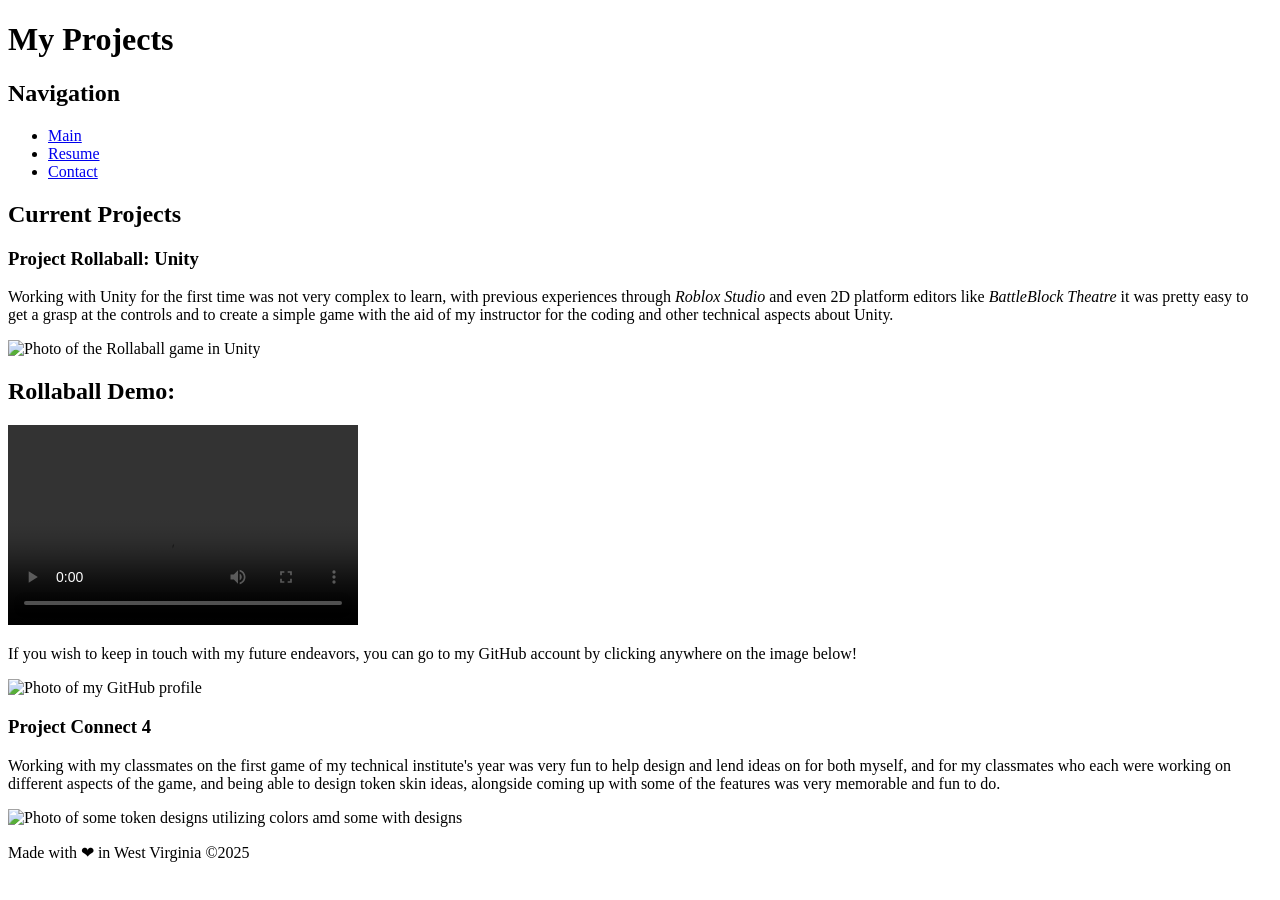
==== projects.html @ 7b650b83 "Add files via upload" ====
<!DOCTYPE html>
<html lang="en">
<head>
<link rel="icon" href="images/projects-icon.png" type="image/x-icon" sizes="16x16 32x32">
<title>Cameron Gaither's Projects</title>
<h1>My Projects</h1>
<link rel="stylesheet" href="styles/styles.css">
<nav role="navigation">
<h2>Navigation</h2>
<ul>
<li><a href="index.html">Main</a></li>
<li><a href="resume.html">Resume</a></li>
<li><a href="contact.html">Contact</a></li>
</ul>
</nav>
</head>
<body class="work">
<header>
<h2>Current Projects</h2>
</header>
<h3>Project Rollaball: Unity</h3>
<p>Working with Unity for the first time was not very complex to learn, 
with previous experiences through <em>Roblox Studio</em> and even 2D platform 
editors like <em>BattleBlock Theatre</em> it was pretty easy to get a grasp at the 
controls and to create a simple game with the aid of my instructor for the coding 
and other technical aspects about Unity.</p>
<img src="images/rollaball.png" alt="Photo of the Rollaball game in Unity" width="400" class="sliding-element2">
<br>
<h2>Rollaball Demo:</h2>
<video src="images/rollaball-demo.mp4" width="350" height="200" controls autoplay>
Your browser does not support the video tag.
</video>
<p>If you wish to keep in touch with my future endeavors, you can go to my GitHub account by clicking anywhere on the image below!</p>
<img src="images/github-profile.png" usemap="#image-map"  width="300" height="450" alt="Photo of my GitHub profile">
<map name="image-map">
    <area target="_blank" alt="GitHub" title="GitHub" href="https://github.com/cgaither2026" coords="0,0,397,616" shape="rect">
</map>
<br>
<h3>Project Connect 4</h3>
<p>Working with my classmates on the first game of my technical institute's year was 
very fun to help design and lend ideas on for both myself, and for my classmates who each 
were working on different aspects of the game, and being able to design token skin ideas, 
alongside coming up with some of the features was very memorable and fun to do.</p>
<img src="images/tokenideas.png" alt="Photo of some token designs utilizing colors amd some with designs" width="400" class="sliding-element3">
<footer>
<p>Made with &#x2764; in West Virginia &copy;2025</p>
</footer>
</body>
</html>
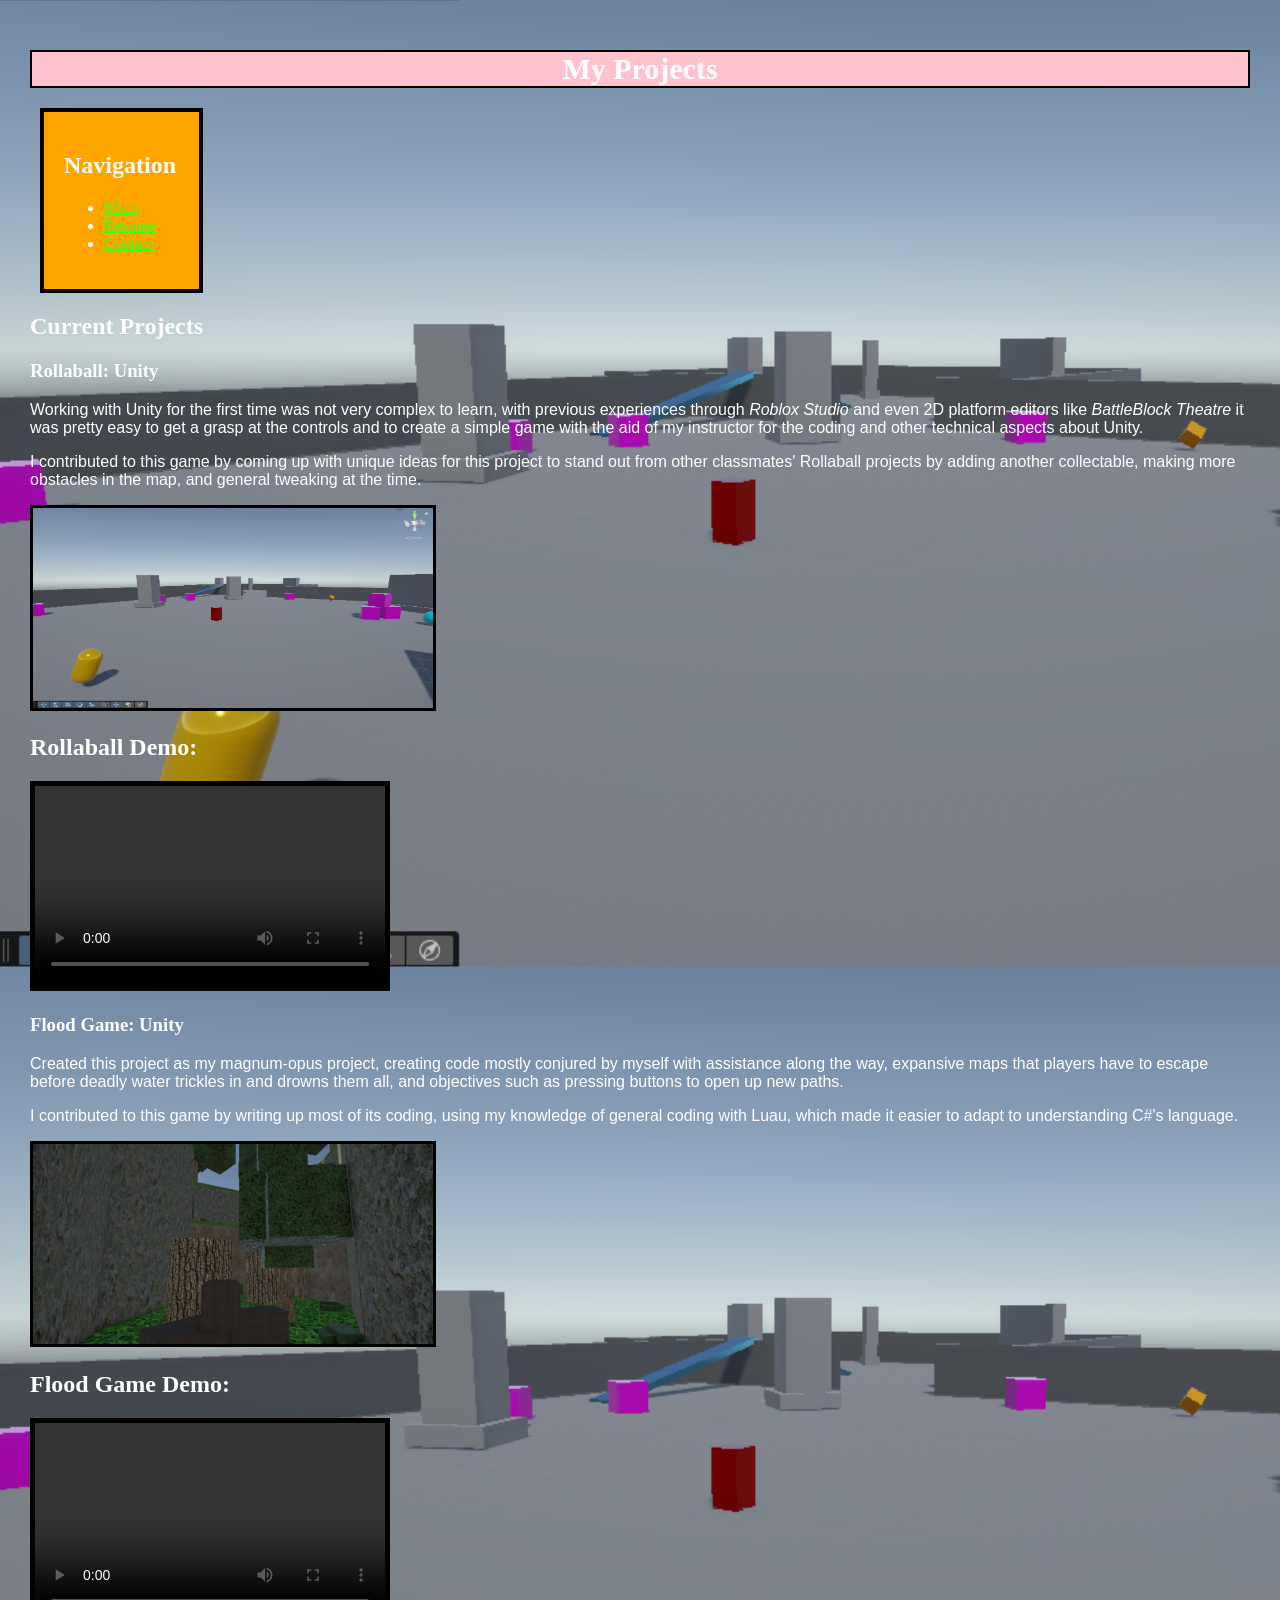
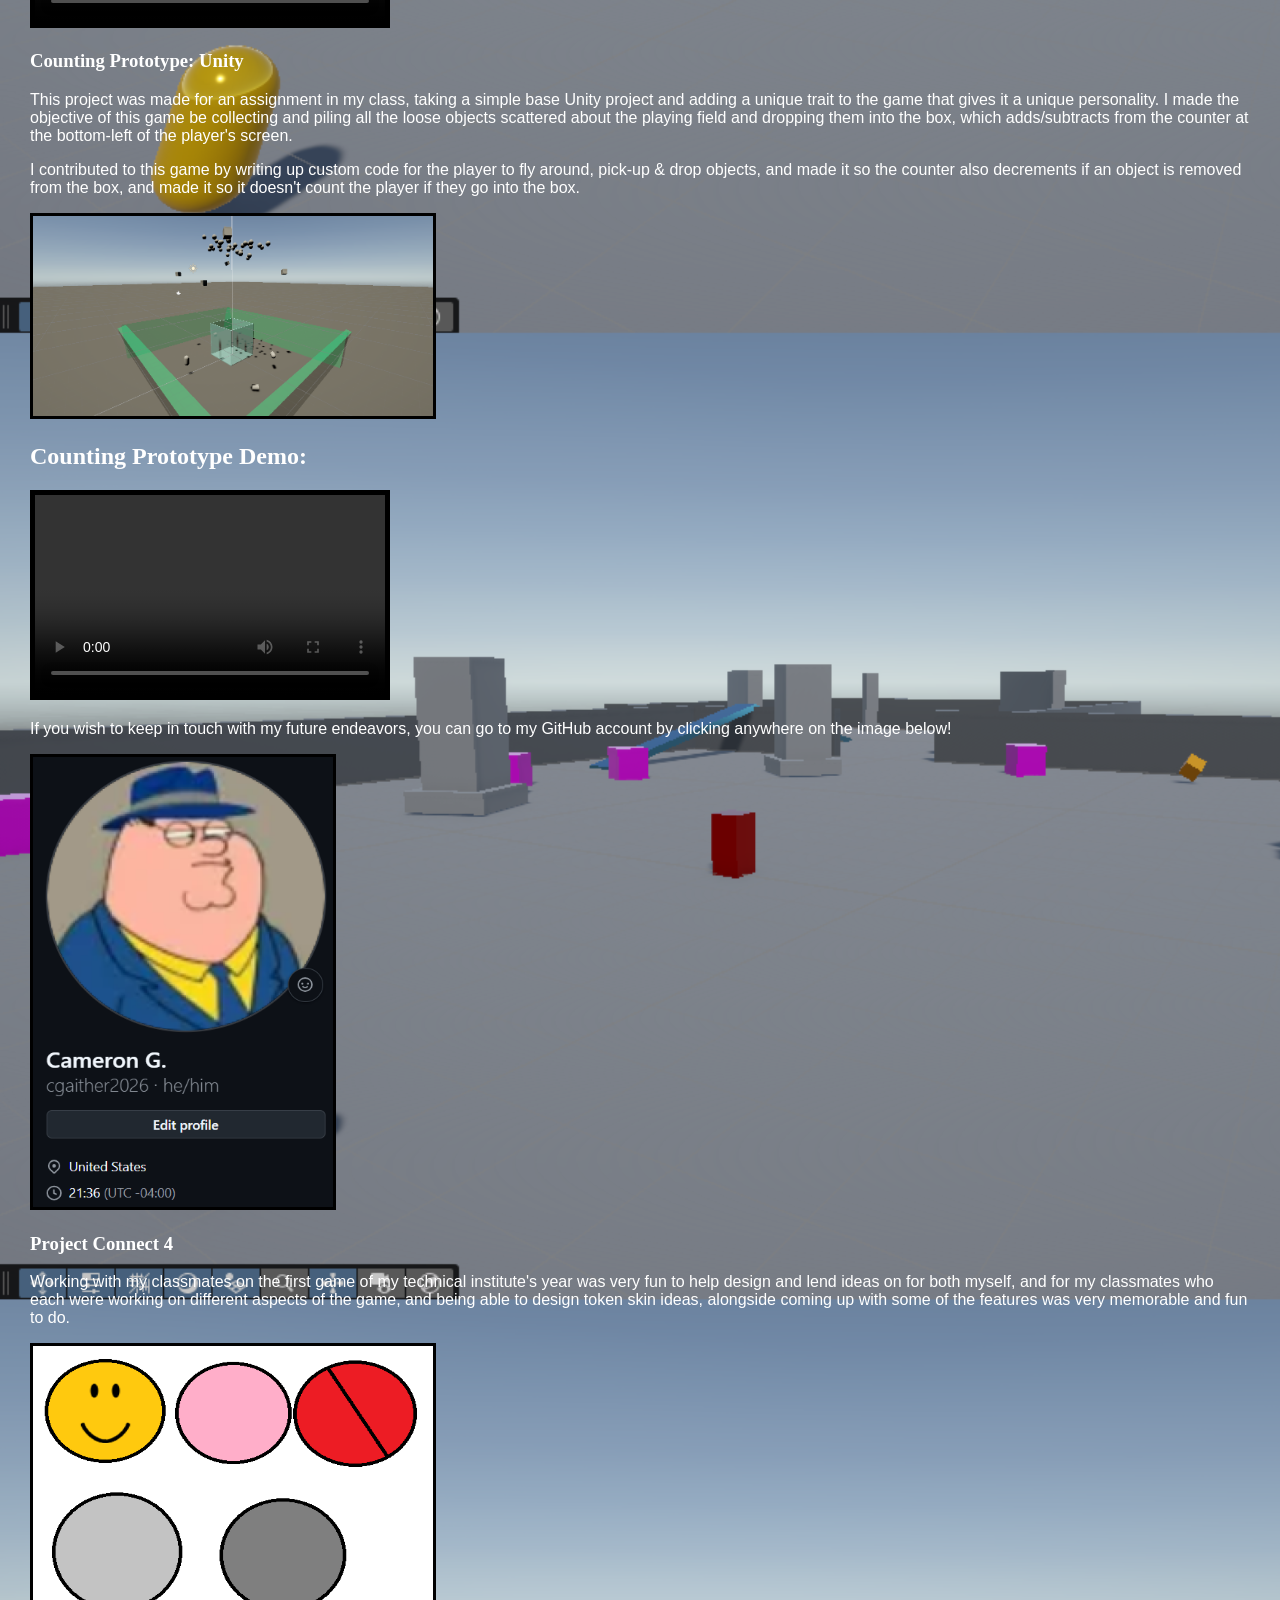
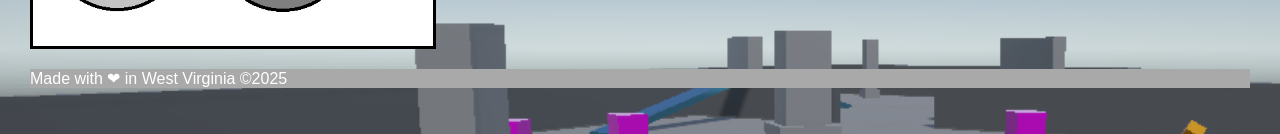
==== commit 3b9421e4: "Revision Added 2 additional projects to the projects section." ====
--- a/projects.html
+++ b/projects.html
@@ -18,16 +18,44 @@
 <header>
 <h2>Current Projects</h2>
 </header>
-<h3>Project Rollaball: Unity</h3>
+<h3>Rollaball: Unity</h3>
 <p>Working with Unity for the first time was not very complex to learn, 
 with previous experiences through <em>Roblox Studio</em> and even 2D platform 
 editors like <em>BattleBlock Theatre</em> it was pretty easy to get a grasp at the 
 controls and to create a simple game with the aid of my instructor for the coding 
 and other technical aspects about Unity.</p>
+<p>I contributed to this game by coming up with unique ideas for this project to stand out from other 
+classmates' Rollaball projects by adding another collectable, making more 
+obstacles in the map, and general tweaking at the time.</p>
 <img src="images/rollaball.png" alt="Photo of the Rollaball game in Unity" width="400" class="sliding-element2">
 <br>
 <h2>Rollaball Demo:</h2>
 <video src="images/rollaball-demo.mp4" width="350" height="200" controls autoplay>
+Your browser does not support the video tag.
+</video>
+<h3>Flood Game: Unity</h3>
+<p>Created this project as my magnum-opus project, creating code mostly conjured by myself with 
+assistance along the way, expansive maps that players have to escape before deadly water trickles in and drowns them 
+all, and objectives such as pressing buttons to open up new paths.</p>
+<p>I contributed to this game by writing up most of its coding, using my knowledge of general 
+coding with Luau, which made it easier to adapt to understanding C#'s language.</p>
+<img src="images/lostwoods.png" alt="Photo of the first Easy map: Lost Woods" width="400" class="sliding-element2">
+<br>
+<h2>Flood Game Demo:</h2>
+<video src="images/lostwoods-floodgame.mp4" width="350" height="200" controls autoplay>
+Your browser does not support the video tag.
+</video>
+<h3>Counting Prototype: Unity</h3>
+<p>This project was made for an assignment in my class, taking a simple base Unity project and adding a unique trait 
+to the game that gives it a unique personality. I made the objective of this game be collecting and piling all the 
+loose objects scattered about the playing field and dropping them into the box, which adds/subtracts from the 
+counter at the bottom-left of the player's screen.</p>
+<p>I contributed to this game by writing up custom code for the player to fly around, pick-up & drop objects, and made it so the counter also 
+decrements if an object is removed from the box, and made it so it doesn't count the player if they go into the box.</p>
+<img src="images/countingprototype-map.png" alt="Photo of the Counting Prototype's playing field" width="400" class="sliding-element2">
+<br>
+<h2>Counting Prototype Demo:</h2>
+<video src="images/counting-prototype.mp4" width="350" height="200" controls autoplay>
 Your browser does not support the video tag.
 </video>
 <p>If you wish to keep in touch with my future endeavors, you can go to my GitHub account by clicking anywhere on the image below!</p>
--- a/styles/styles.css
+++ b/styles/styles.css
@@ -0,0 +1,115 @@
+canvas {
+	border: 1px solid black; /* Optional: Adds a border around the canvas */
+	padding: 10px;
+	margin: 20px;
+}
+h1 {
+	border: 2px solid black; /* Adds border to all header 1 tags */
+	background-color: hsl(350, 100%, 88%); /* Changes all header 1 tags to be pink */
+	text-align: center; /* Centers all header 1 tags text */
+	font-family: 'Orbitron';
+	font-size: 30px; /* Changes all header 1 tags text to be 30 pixels big */
+}
+a {
+	color: rgb(50, 255, 25); /* Changes all link tags to green */
+}
+video {
+	border: 5px solid black; /* Adds border to all video tags */
+}
+img {
+	border: 3px solid black; /* Adds border to all img tags */
+}
+p {
+	font-family: 'Arial';
+	font-size: 16px; /* Changes all paragraph tags text to be 16 pixels big */
+}
+.main {
+	background-color: #05696B; /* Changes main pages body tags to a dark aqua */
+	padding: 10px;
+	margin: 20px;
+	background-image: url("../images/background-temp.png");
+	background-color: rgba(0, 128, 255, 0.5);
+}
+.contacts {
+	background-color: LightYellow; /* Changes contact pages body tags to a light yellow */
+	padding: 10px;
+	margin: 20px;
+}
+.work {
+	background-color: #800000; /* Changes project pages body tags to maroon */
+	padding: 10px;
+	margin: 20px;
+	background-image: url("../images/rollaball.png");
+	background-color: rgba(0, 128, 255, 0.5);
+	background-size: 1600px;
+	color: rgb(255, 255, 255);
+}
+.resume {
+	background-color: rgb(169, 169, 169); /* Changes resume pages body tags to a dark gray */
+	padding: 10px; /* Changes padding to 10 pixels */
+	margin: 20px; /* Changes margin to 10 pixels */
+}
+nav {
+	position: sticky; /* Makes navs sticky */
+	top: 0; /* Makes navs stick to the top */
+	z-index: 2; /* Changes index to 2 so things don't overlap */
+	padding: 20px; /* Changes padding to 10 pixels */
+	margin: 10px; /* Changes margin to 10 pixels */
+	background-color: #FFA500; /* Changes background color to orange */
+	background-size: cover;
+	height: 100x;
+	width: 115px;
+	border: 4px solid black; /* Adds border to all navs */
+}
+footer {
+	background-color: rgb(169, 169, 169); /* Changes resume pages body tags to a dark gray */
+}
+.flex-container {
+    display: flex;
+    justify-content: space-around; /* Horizontally aligns items with space around them */
+    align-items: center; /* Vertically aligns items in the center */
+}
+@keyframes slideAnimation {
+    from {
+        transform: translateX(-100%); /* Start off-screen to the left */
+    }
+    to {
+        transform: translateX(0); /* End at the element's original position */
+    }
+}
+/* Apply the animation to your element */
+.sliding-element {
+    display: inline-block; /* or block, depending on your layout */
+    width: 300px; /* Width of the element */
+    height: 150px; /* Height of the element */
+    position: relative; /* Required for the translateX function to work correctly */
+    
+    animation-name: slideAnimation; /* Reference the name of your keyframes */
+    animation-duration: 2s; /* Set the duration of one animation cycle */
+    animation-timing-function: ease-out; /* Start fast and decelerate smoothly */
+    animation-iteration-count: 1; /* Run the animation only once */
+}
+.sliding-element2 {
+    display: inline-block; /* or block, depending on your layout */
+    width: 400px; /* Width of the element */
+    height: 200px; /* Height of the element */
+    position: relative; /* Required for the translateX function to work correctly */
+    
+    animation-name: slideAnimation; /* Reference the name of your keyframes */
+    animation-duration: 2s; /* Set the duration of one animation cycle */
+    animation-timing-function: ease-out; /* Start fast and decelerate smoothly */
+    animation-iteration-count: 1; /* Run the animation only once */
+}
+.sliding-element3 {
+    display: inline-block; /* or block, depending on your layout */
+    width: 400px; /* Width of the element */
+    height: 300px; /* Height of the element */
+    position: relative; /* Required for the translateX function to work correctly */
+    
+    animation-name: slideAnimation; /* Reference the name of your keyframes */
+    animation-duration: 2s; /* Set the duration of one animation cycle */
+    animation-timing-function: ease-out; /* Start fast and decelerate smoothly */
+    animation-iteration-count: 1; /* Run the animation only once */
+
+}
+
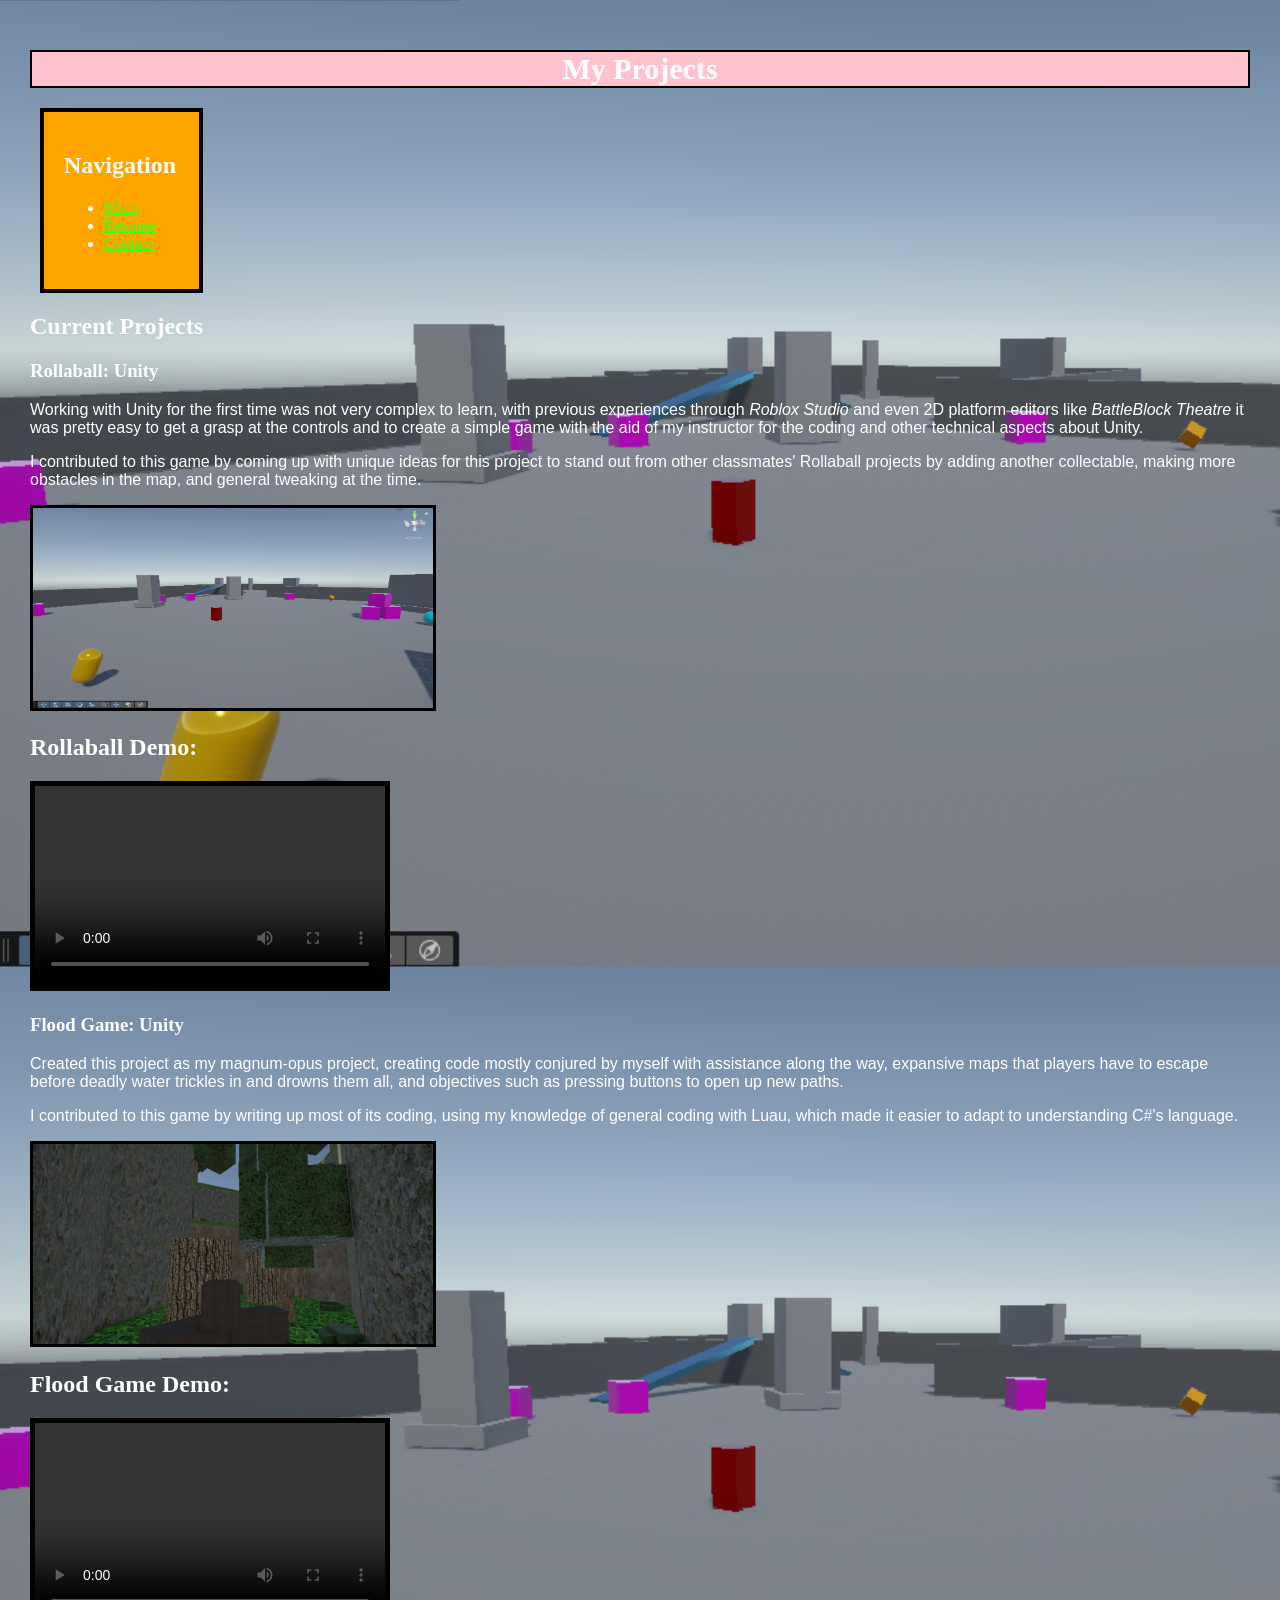
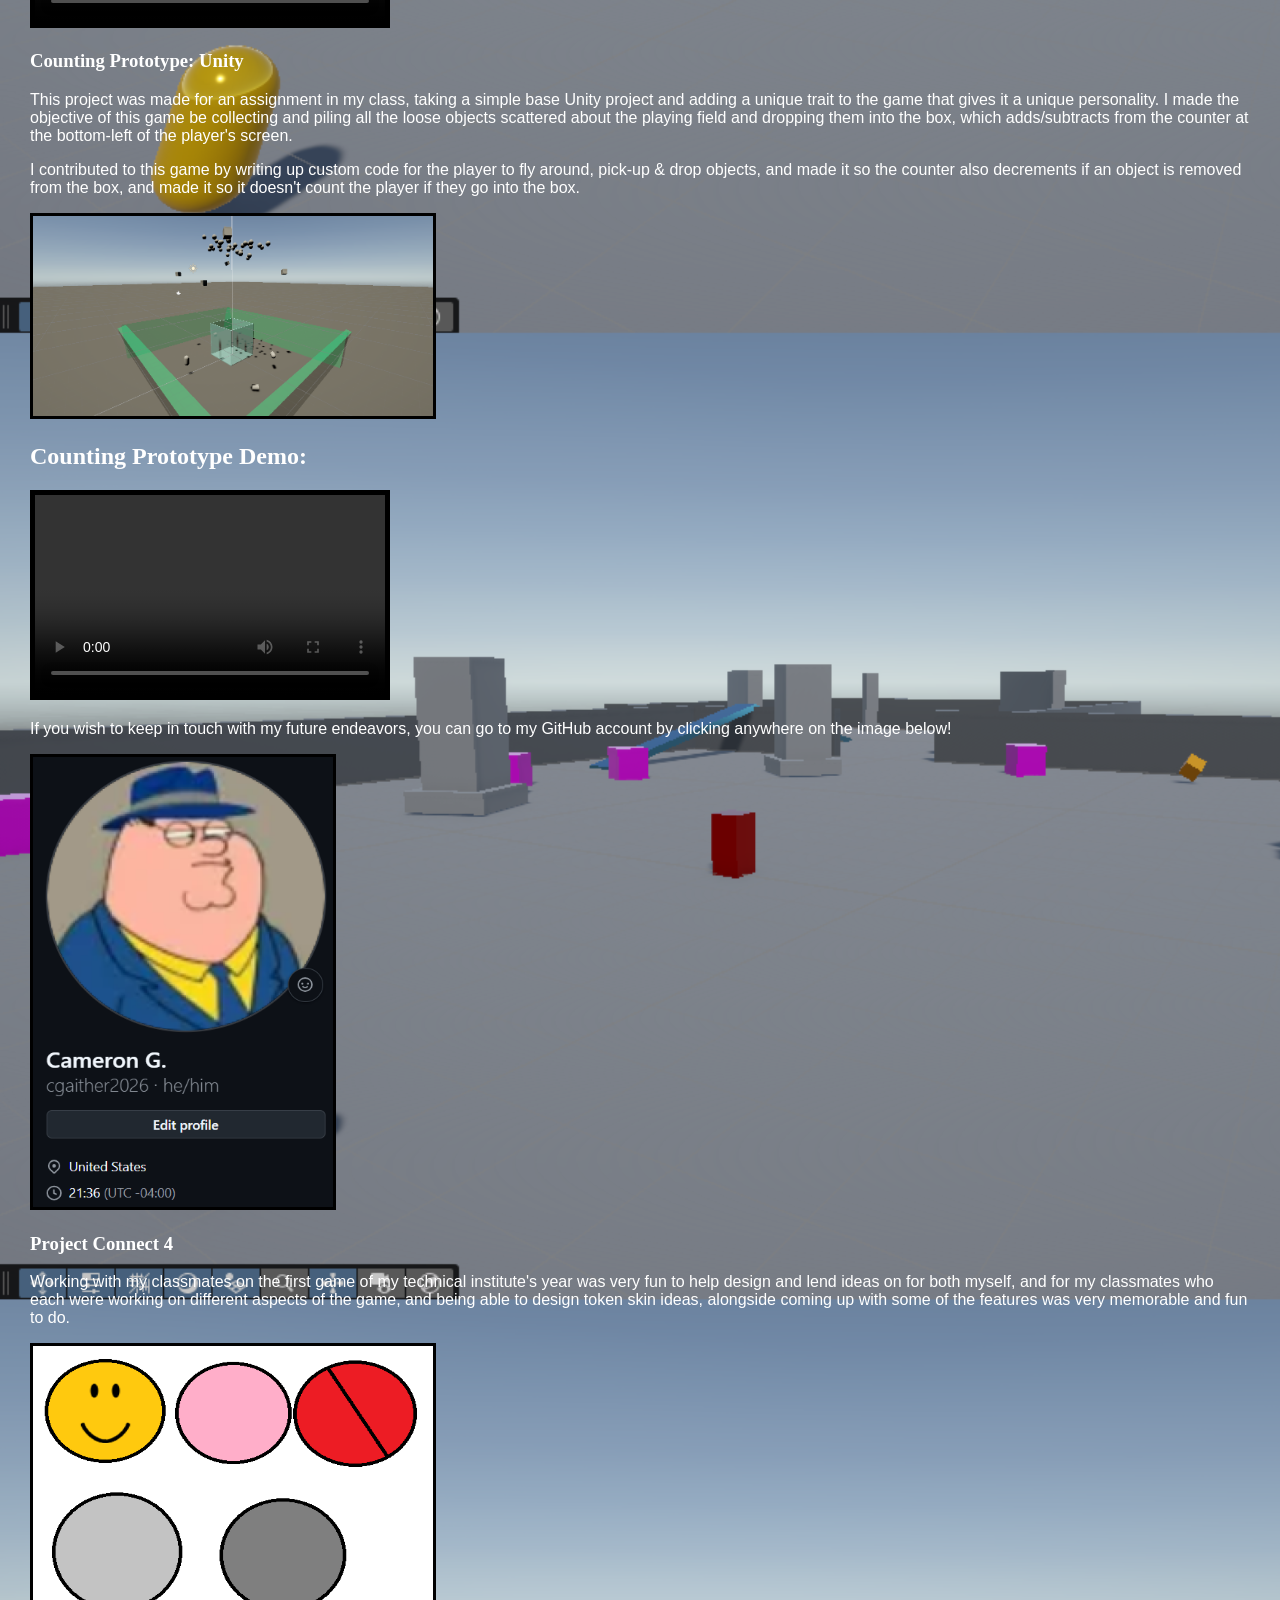
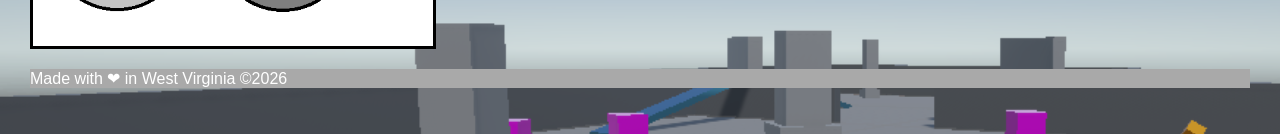
==== commit 3a5b39f3: "Updated Copyright" ====
--- a/projects.html
+++ b/projects.html
@@ -71,7 +71,7 @@
 alongside coming up with some of the features was very memorable and fun to do.</p>
 <img src="images/tokenideas.png" alt="Photo of some token designs utilizing colors amd some with designs" width="400" class="sliding-element3">
 <footer>
-<p>Made with &#x2764; in West Virginia &copy;2025</p>
+<p>Made with &#x2764; in West Virginia &copy;2026</p>
 </footer>
 </body>
 </html>
